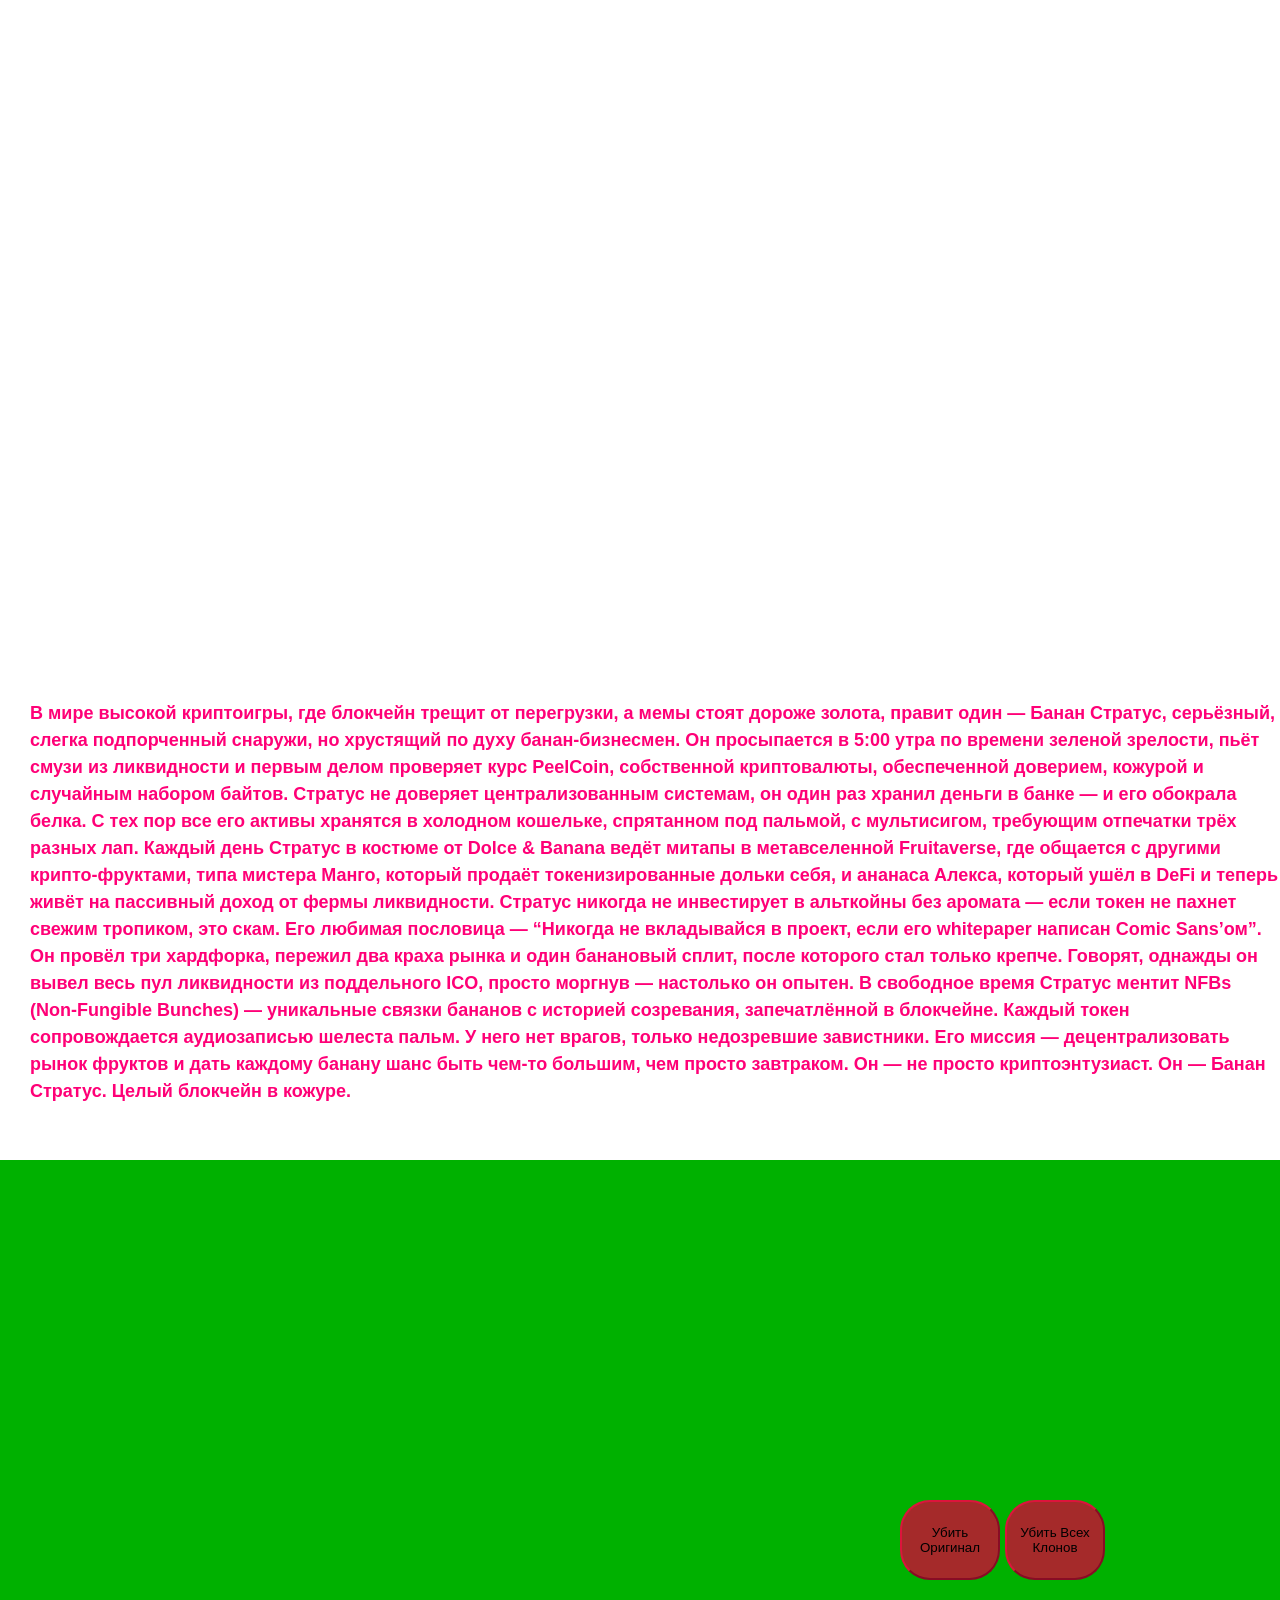
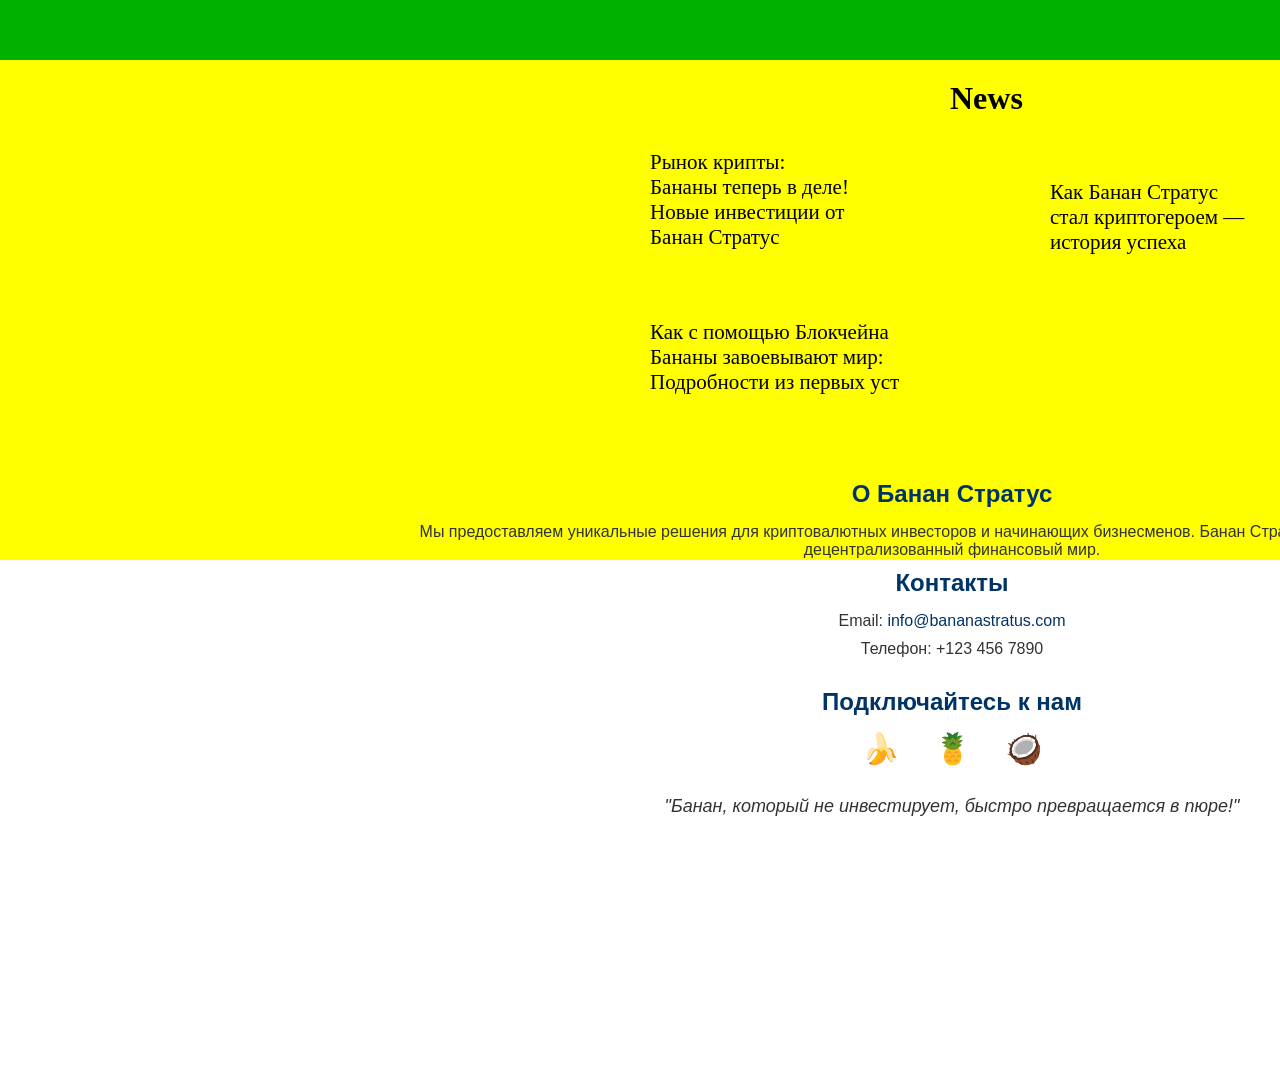
==== index.html @ e66a7694 "Update index.html" ====
<!DOCTYPE html>
<html lang="en">
<head>
    <meta charset="UTF-8">
    <meta name="viewport" content="width=device-width, initial-scale=1.0">
    <link rel="stylesheet" href="style.css">
    <title>Banana</title>
</head>
<body>  
    <header>
        <div class="banana-header"></div>
        <div>
            <img class="ananad" src="/banana/main-img/bananagym.png" alt="">
        </div>
    </header>
    <main>
        <section class="section1">
            <div class="banana-main-section1"></div>
            <h1 class="text-section1">В мире высокой криптоигры, где блокчейн трещит от перегрузки, а мемы стоят дороже золота, правит один — Банан Стратус, серьёзный, слегка подпорченный снаружи, но хрустящий по духу банан-бизнесмен. Он просыпается в 5:00 утра по времени зеленой зрелости, пьёт смузи из ликвидности и первым делом проверяет курс PeelCoin, собственной криптовалюты, обеспеченной доверием, кожурой и случайным набором байтов. Стратус не доверяет централизованным системам, он один раз хранил деньги в банке — и его обокрала белка. С тех пор все его активы хранятся в холодном кошельке, спрятанном под пальмой, с мультисигом, требующим отпечатки трёх разных лап.

Каждый день Стратус в костюме от Dolce & Banana ведёт митапы в метавселенной Fruitaverse, где общается с другими крипто-фруктами, типа мистера Манго, который продаёт токенизированные дольки себя, и ананаса Алекса, который ушёл в DeFi и теперь живёт на пассивный доход от фермы ликвидности. Стратус никогда не инвестирует в альткойны без аромата — если токен не пахнет свежим тропиком, это скам. Его любимая пословица — “Никогда не вкладывайся в проект, если его whitepaper написан Comic Sans’ом”.

Он провёл три хардфорка, пережил два краха рынка и один банановый сплит, после которого стал только крепче. Говорят, однажды он вывел весь пул ликвидности из поддельного ICO, просто моргнув — настолько он опытен. В свободное время Стратус ментит NFBs (Non-Fungible Bunches) — уникальные связки бананов с историей созревания, запечатлённой в блокчейне. Каждый токен сопровождается аудиозаписью шелеста пальм.

У него нет врагов, только недозревшие завистники. Его миссия — децентрализовать рынок фруктов и дать каждому банану шанс быть чем-то большим, чем просто завтраком. Он — не просто криптоэнтузиаст. Он — Банан Стратус. Целый блокчейн в кожуре.</h1>
        </section>
        
        <section class="section2">
            <div class="bgc-green"></div>
            <img class="rotating-image original" src="/banana/main-img/banana.png" alt="">
        </section>
        <section class="section3">
            <div class="bgc-yellow"></div>
            <div class="button-killer">
                 <button class="kill-button">Убить Всех Клонов</button>
                 <button class="kill-button-orig">Убить Оригинал</button>
                 <div class="news">
                    <img class="ad-2" src="/banana/main-img/ad-1.png" alt="">
                    <img class="ad-1" src="/banana/main-img/ad-2.png" alt="">
                    <h1 class="text-news">News</h1>
                    <a class="more-news" href="https://www.gazeta.uz/ru/">More news-></a>
                    <p class="news-tem">Как Банан Стратус<br> стал криптогероем — история успеха</p>
                    <p class="news-tem1">Рынок крипты: <br> Бананы теперь в деле! <br> Новые инвестиции от <br>Банан Стратус</p>
                    <p class="news-tem2">Как с помощью Блокчейна<br> Бананы завоевывают мир: <br> Подробности из первых уст</p>
                    <img class="ingnews" src="/banana/main-img/news1.png" alt="">
                    <img class="imgnews" src="/banana/main-img/news2.png" alt="">
                    <img class="ibgnews" src="/banana/main-img/news3.png" alt="">
                 </div>
            </div>          
        </section>
    </main>
    <footer>
    <div class="banana-bgc-footer"> <!-- Добавляем твой div -->
        <div class="banana-footer">
            <div class="footer-content">
                <!-- Секция о сайте -->
                <div class="about-section">
                    <h2>О Банан Стратус</h2>
                    <p>Мы предоставляем уникальные решения для криптовалютных инвесторов и начинающих бизнесменов. Банан Стратус — это новый взгляд на децентрализованный финансовый мир.</p>
                </div>

                <!-- Секция с контактами -->
                <div class="contact-section">
                    <h2>Контакты</h2>
                    <p>Email: <a href="mailto:info@bananastratus.com">info@bananastratus.com</a></p>
                    <p>Телефон: +123 456 7890</p>
                </div>

                <!-- Секция социальных сетей с эмодзи -->
                <div class="social-section">
                    <h2>Подключайтесь к нам</h2>
                    <div class="social-icons">
                        <span class="social-icon">🍌</span>
                        <span class="social-icon">🍍</span>
                        <span class="social-icon">🥥</span>
                    </div>
                </div>

                <!-- Секция цитаты -->
                <div class="quote-section">
                    <p class="footer-quote">"Банан, который не инвестирует, быстро превращается в пюре!"</p>
                </div>
            </div>
        </div>
    </div>
</footer>


    <script src="script.js"></script>
</body>
</html>
---- style.css ----
* {
  margin: 0;
  padding: 0;
  box-sizing: border-box;
}

body, html {
  margin: 0;
  padding: 0;
}
  /*header*/
.banana-header {
    background-image: url(/banana/main-img/banana-header.png);
    background-size: cover;
    background-repeat: no-repeat;
    background-position: center;
    width: 1920px;
    margin-top: -70px;
    height: 800px;
    margin-left: -8px;
}
.ananad {
    position: absolute;
    top: 160px;
    z-index: 2;
}
    /*main*/

        /*section1*/
.banana-main-section1 {
    background-image: url(/banana/main-img/banana-main.avif);
    background-size: cover;
    background-repeat: no-repeat;
    background-position: center;
    width: 1920px;
    margin-top: -70px;
    height: 500px;
    margin-left: -8px;
}
.text-section1 {
    position: absolute;
    z-index: 2;
    top: 700px;
    left: 30px;
    color: #ff0077;
    font-family: 'Roboto', sans-serif;
    font-size: 18px; 
    line-height: 1.5;
}

        /*section2*/
.bgc-green {
    background-color: rgb(0, 177, 0);
    width: 100%;
    height: 500px;
}
.rotating-image.clone {
  animation: spin 20s linear infinite, moveRandom 30s ease-in-out infinite;
  opacity: 1;
  z-index: 10;
}

/* Новая хаотичная анимация */
@keyframes moveRandom {
  0%   { top: 5%; left: 5%; }
  25%  { top: 50%; left: 90%; }
  50%  { top: 70%; left: 10%; }
  75%  { top: 30%; left: 80%; }
  100% { top: 5%; left: 5%; }
}

.section2 {
  position: relative;
  height: 500px;
  overflow: hidden;
}

.rotating-image {
  position: absolute;
  width: 200px;
  height: auto;
  opacity: 0;
}


.rotating-image.active {
  animation: spin 20s linear infinite, moveAround 30s ease-in-out infinite;
  opacity: 1;
  z-index: 10;
}

@keyframes spin {
  from { transform: rotate(0deg); }
  to   { transform: rotate(360deg); }
}

@keyframes moveAround {
  0%   { top: 10%; left: 10%; }
  20%  { top: 30%; left: 70%; }
  40%  { top: 60%; left: 20%; }
  60%  { top: 40%; left: 80%; }
  80%  { top: 70%; left: 30%; }
  100% { top: 10%; left: 10%; }
}


        /*section3*/
.bgc-yellow {
    background-color: yellow;
    width: 100%;
    height: 500px;
}
.text-news {
    position: absolute;
    font-family: Georgia, 'Times New Roman', Times, serif;
    font-size: xx-large;
    color: #000000;
    top: 1680px;
    left: 950px;
    z-index: 2;
}
.news-tem {
    position: absolute;
    font-size: 21px;
    font-family: Georgia, 'Times New Roman', Times, serif;
    top: 1780px;
    left: 1050px;
    z-index: 2;
}
.news-tem1 {
    position: absolute;
    font-size: 21px;
    font-family: Georgia, 'Times New Roman', Times, serif;
    top: 1750px;
    left: 650px;
    z-index: 2;
}
.ad-1 {
    position: absolute;
    width: 250px;
    height: auto;
    z-index: 2;
    top: 1680px;
    left: 100px;
}
.ad-2 {
    position: absolute;
    width: 200px;
    height: auto;
    z-index: 2;
    top: 1800px;
    left: 1500px;
}
.more-news {
    position: absolute;
    font-family: Georgia, 'Times New Roman', Times, serif;
    font-size: xx-large;
    color: #000000;
    top: 1680px;
    left: 1450px;
    z-index: 2;
}
.news-tem2 {
    position: absolute;
    font-size: 21px;
    font-family: Georgia, 'Times New Roman', Times, serif;
    top: 1920px;
    left: 650px;
    z-index: 2;
}
.imgnews {
    position: absolute;
    width: 100px;
    height: auto;
    z-index: 2;
    top: 1730px;
    left: 950px;
}
.ingnews {
    position: absolute;
    width: 100px;
    height: auto;
    z-index: 2;
    top: 1730px;
    left: 550px;
}
.ibgnews {
    position: absolute;
    width: 100px;
    height: auto;
    z-index: 2;
    top: 1899px;
    left: 550px;
}

.kill-button {
    position: absolute;
    left: 1005px;
    top: 1500px;
    background-color: brown;
    width: 100px;
    height: 80px;
    border-radius: 30px;
    border-color: crimson;
    z-index: 2;
}
.kill-button-orig {
    position: absolute;
    left: 900px;
    top: 1500px;
    background-color: brown;
    width: 100px;
    height: 80px;
    border-radius: 30px;
    border-color: crimson;
    z-index: 2;
}
    /*footer*/

.banana-bgc-footer {
    background-image: url(/banana/main-img/banana-footer.jpg);
    background-size: cover;
    background-repeat: no-repeat;
    background-position: center;
    width: 1920px;
    margin-top: -80px;
    height: 520px;
    margin-left: -8px;
}
.banana-footer {
    color: #000000; 
    font-family: 'Roboto', sans-serif;
}

/* Контент футера */
.footer-content {
    max-width: 1200px;
    margin: 0 auto;
    text-align: center;
}

/* Секции футера */
footer h2 {
    font-size: 24px;
    color: #003366; 
    margin-bottom: 15px;
}

footer p {
    font-size: 16px;
    color: #333333; 
    margin-bottom: 10px;
}

/* Контактная секция */
.contact-section a {
    color: #003366;
    text-decoration: none;
}

.contact-section a:hover {
    text-decoration: underline;
}

/* Социальные иконки */
.social-section {
    margin: 30px 0;
}

.social-icons {
    margin-top: 15px;
}

.social-icon {
    font-size: 30px;
    margin: 0 15px;
    cursor: pointer;
    transition: transform 0.3s ease;
}

.social-icon:hover {
    transform: scale(1.2); 
}

/* Цитата */
.footer-quote {
    font-style: italic;
    color: #333333;
    margin-top: 15px;
    font-size: 18px;
}

/* Мобильная версия */
@media (max-width: 600px) {
    footer {
        padding: 20px 10px;
    }

    footer h2 {
        font-size: 20px;
    }

    footer p, .footer-quote {
        font-size: 14px;
    }

    .social-icon {
        font-size: 25px;
    }
}
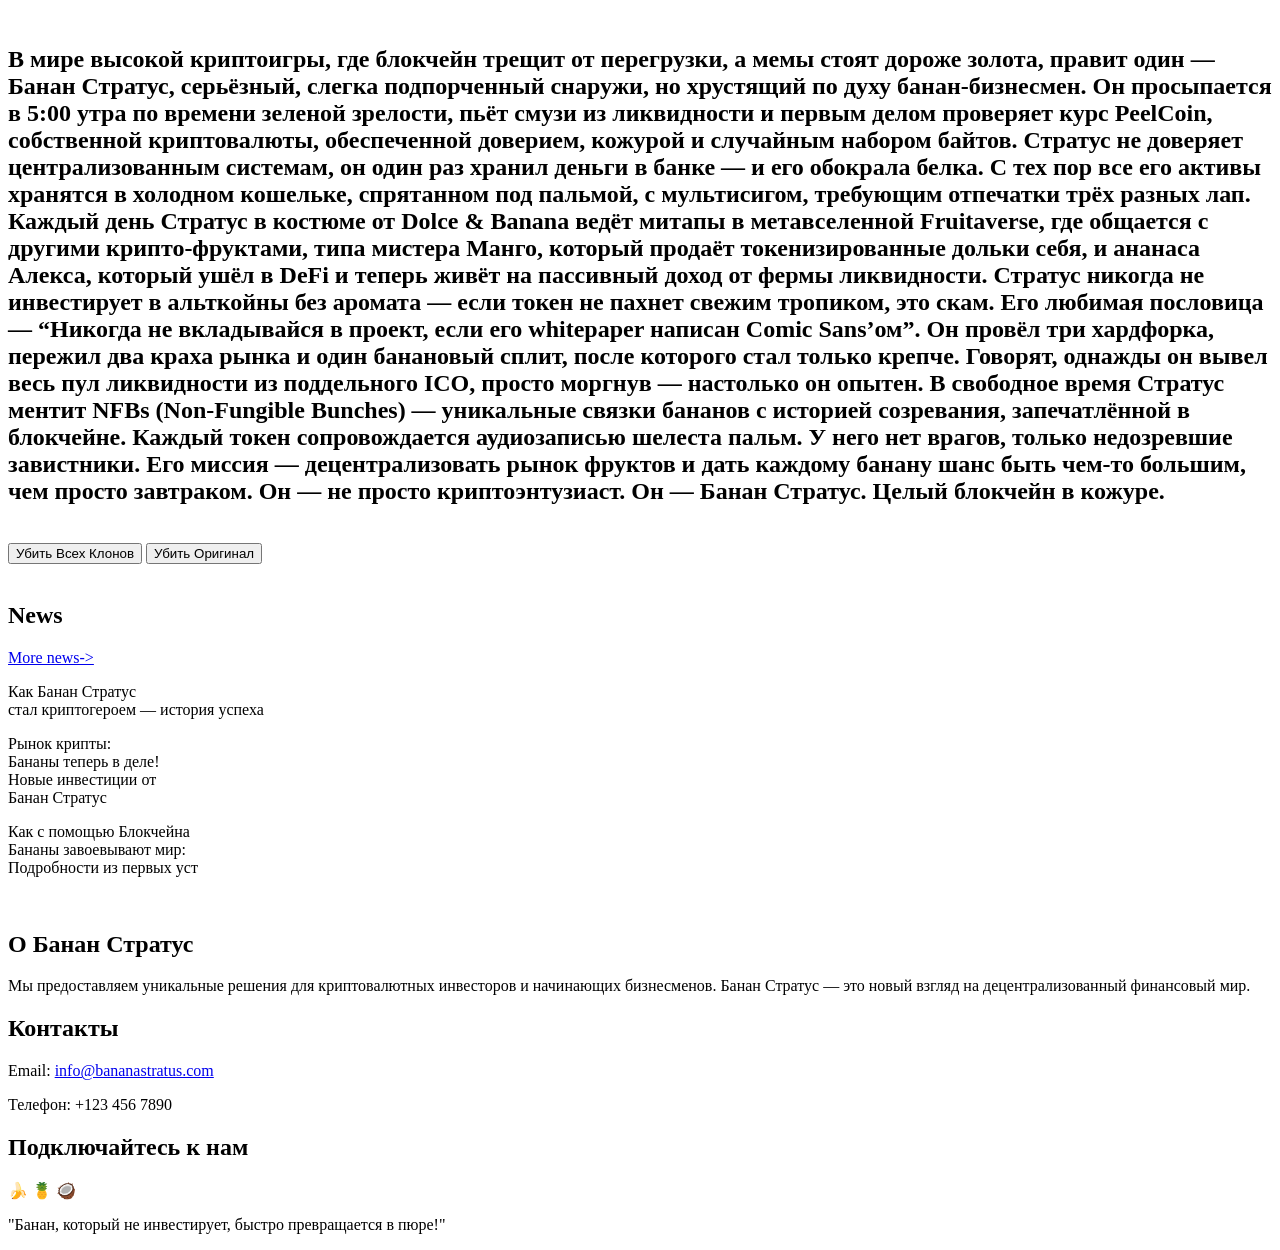
==== commit 72691fce: "Update index.html" ====
--- a/index.html
+++ b/index.html
@@ -3,7 +3,7 @@
 <head>
     <meta charset="UTF-8">
     <meta name="viewport" content="width=device-width, initial-scale=1.0">
-    <link rel="stylesheet" href="style.css">
+    <link rel="stylesheet" href="bananaPENSIONER.github.io/style.css">
     <title>Banana</title>
 </head>
 <body>  
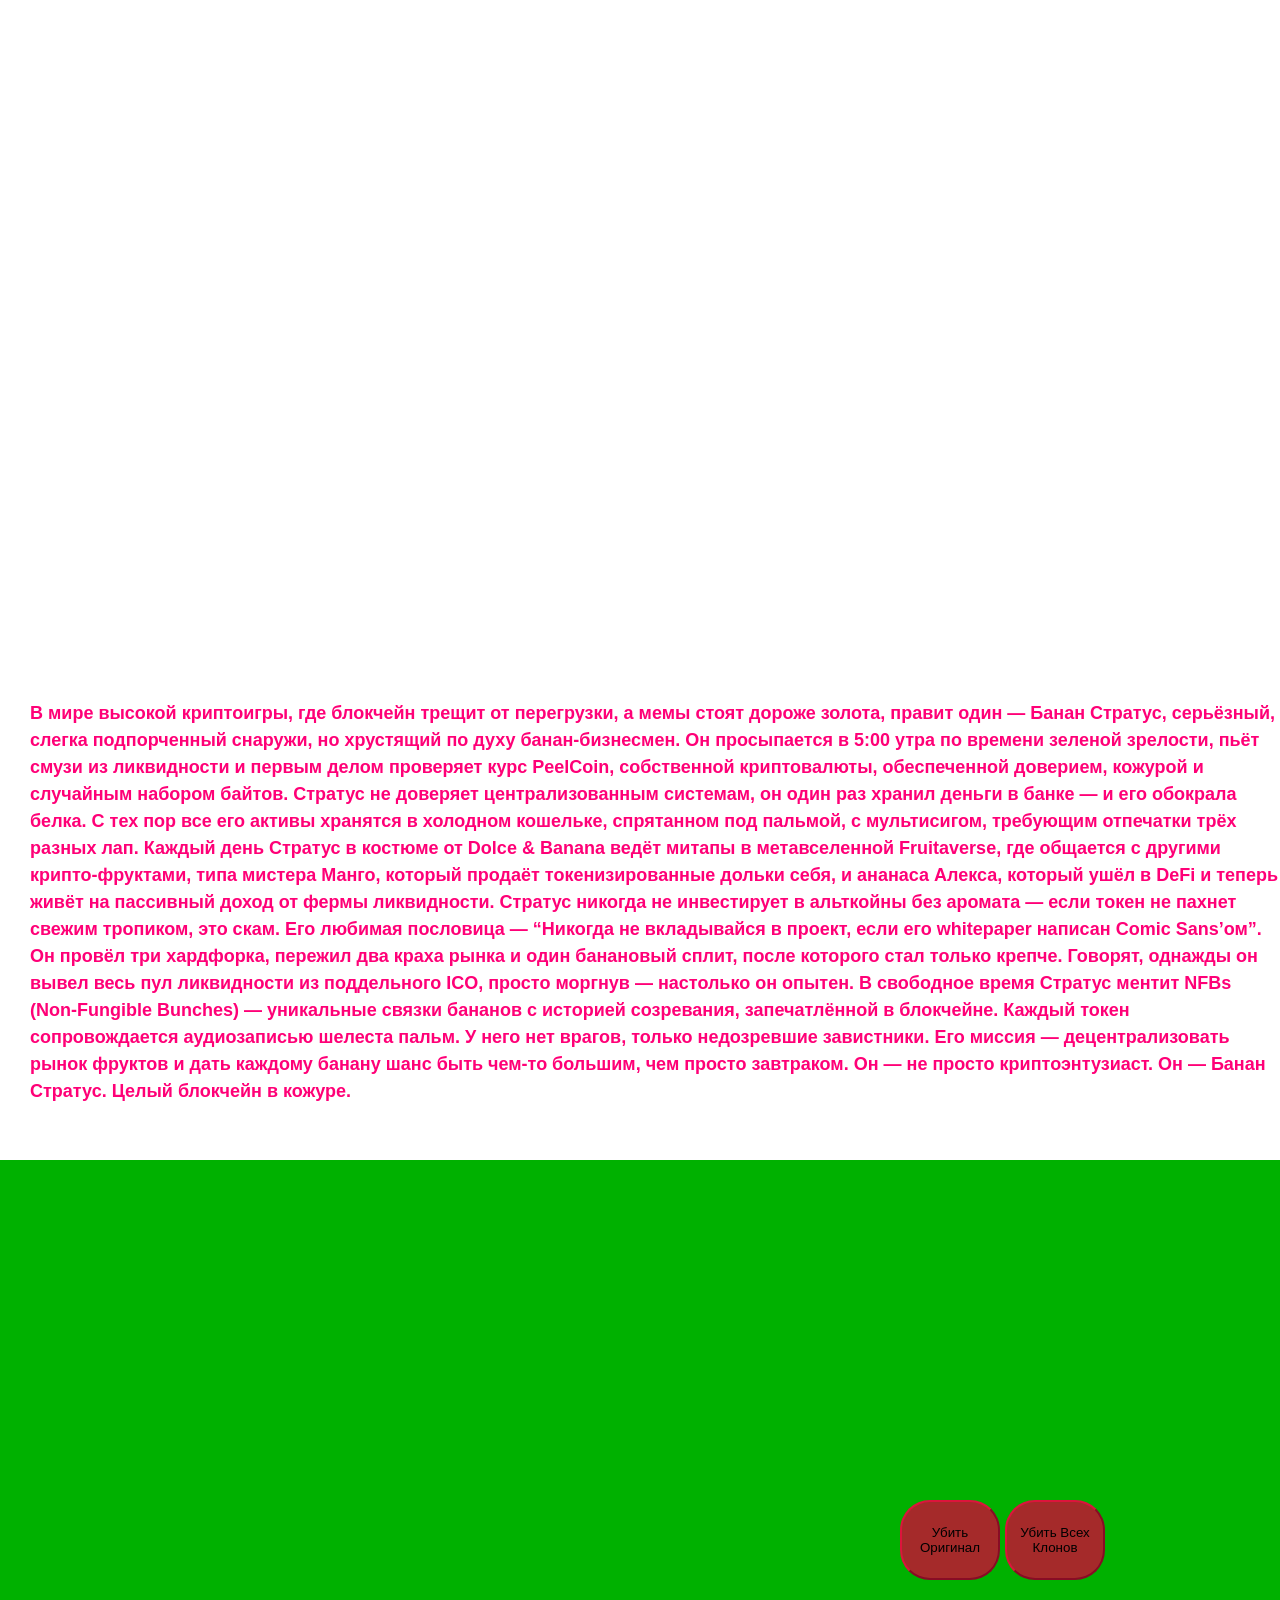
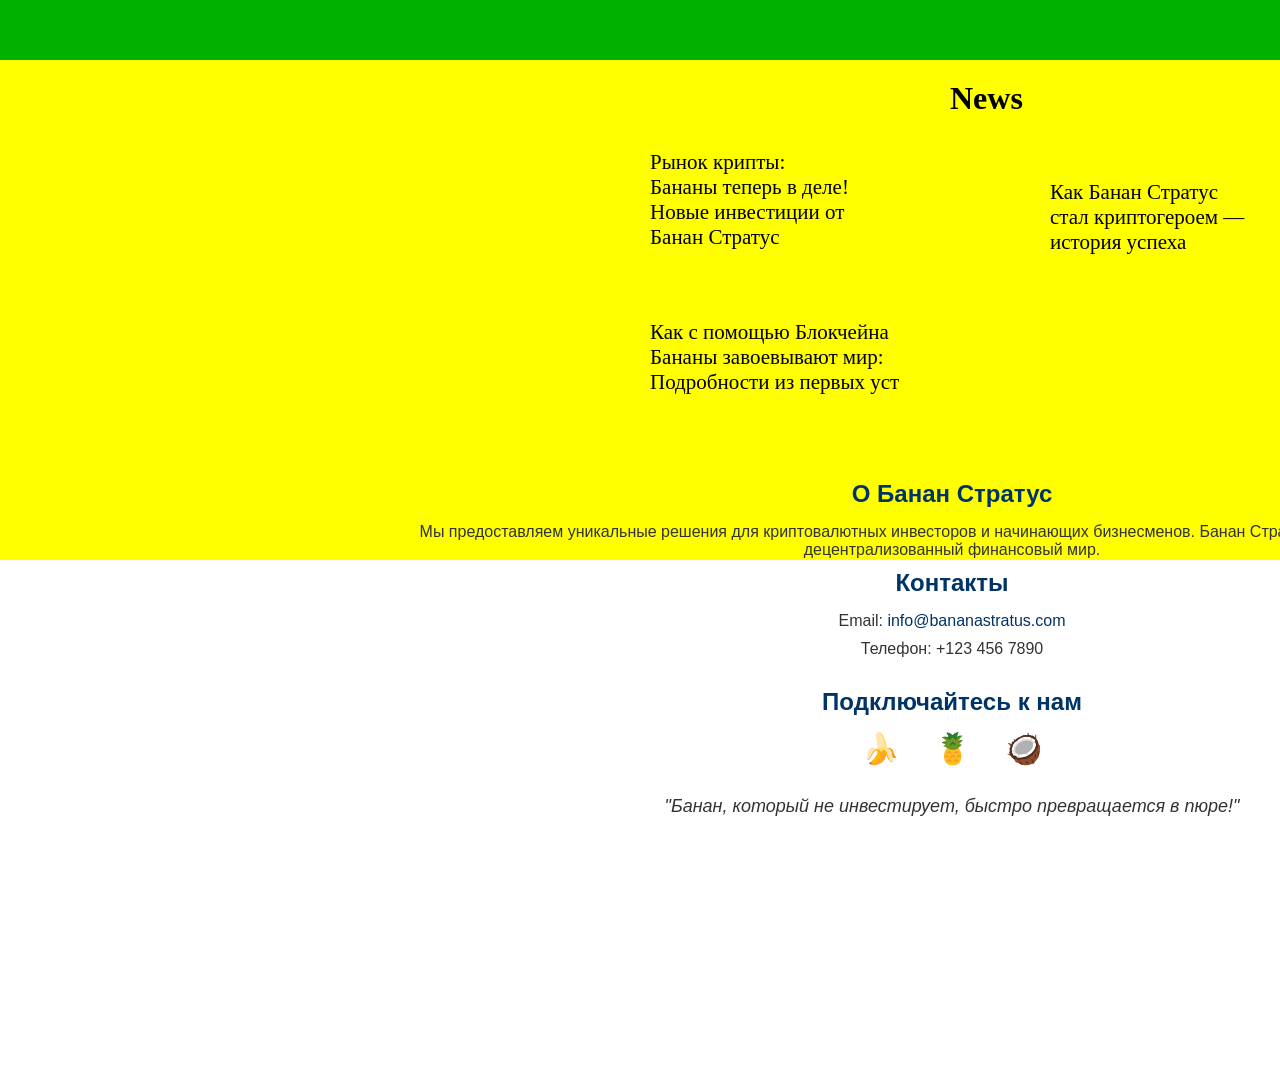
==== commit 2db7933d: "Update index.html" ====
--- a/index.html
+++ b/index.html
@@ -3,7 +3,7 @@
 <head>
     <meta charset="UTF-8">
     <meta name="viewport" content="width=device-width, initial-scale=1.0">
-    <link rel="stylesheet" href="bananaPENSIONER.github.io/style.css">
+    <link rel="stylesheet" href="./style.css">
     <title>Banana</title>
 </head>
 <body>  
--- a/style.css
+++ b/style.css
@@ -0,0 +1,310 @@
+  * {
+  margin: 0;
+  padding: 0;
+  box-sizing: border-box;
+}
+
+body, html {
+  margin: 0;
+  padding: 0;
+}
+  /*header*/
+.banana-header {
+    background-image: url(/banana/main-img/banana-header.png);
+    background-size: cover;
+    background-repeat: no-repeat;
+    background-position: center;
+    width: 1920px;
+    margin-top: -70px;
+    height: 800px;
+    margin-left: -8px;
+}
+.ananad {
+    position: absolute;
+    top: 160px;
+    z-index: 2;
+}
+    /*main*/
+
+        /*section1*/
+.banana-main-section1 {
+    background-image: url(/banana/main-img/banana-main.avif);
+    background-size: cover;
+    background-repeat: no-repeat;
+    background-position: center;
+    width: 1920px;
+    margin-top: -70px;
+    height: 500px;
+    margin-left: -8px;
+}
+.text-section1 {
+    position: absolute;
+    z-index: 2;
+    top: 700px;
+    left: 30px;
+    color: #ff0077;
+    font-family: 'Roboto', sans-serif;
+    font-size: 18px; 
+    line-height: 1.5;
+}
+
+        /*section2*/
+.bgc-green {
+    background-color: rgb(0, 177, 0);
+    width: 100%;
+    height: 500px;
+}
+.rotating-image.clone {
+  animation: spin 20s linear infinite, moveRandom 30s ease-in-out infinite;
+  opacity: 1;
+  z-index: 10;
+}
+
+/* Новая хаотичная анимация */
+@keyframes moveRandom {
+  0%   { top: 5%; left: 5%; }
+  25%  { top: 50%; left: 90%; }
+  50%  { top: 70%; left: 10%; }
+  75%  { top: 30%; left: 80%; }
+  100% { top: 5%; left: 5%; }
+}
+
+.section2 {
+  position: relative;
+  height: 500px;
+  overflow: hidden;
+}
+
+.rotating-image {
+  position: absolute;
+  width: 200px;
+  height: auto;
+  opacity: 0;
+}
+
+
+.rotating-image.active {
+  animation: spin 20s linear infinite, moveAround 30s ease-in-out infinite;
+  opacity: 1;
+  z-index: 10;
+}
+
+@keyframes spin {
+  from { transform: rotate(0deg); }
+  to   { transform: rotate(360deg); }
+}
+
+@keyframes moveAround {
+  0%   { top: 10%; left: 10%; }
+  20%  { top: 30%; left: 70%; }
+  40%  { top: 60%; left: 20%; }
+  60%  { top: 40%; left: 80%; }
+  80%  { top: 70%; left: 30%; }
+  100% { top: 10%; left: 10%; }
+}
+
+
+        /*section3*/
+.bgc-yellow {
+    background-color: yellow;
+    width: 100%;
+    height: 500px;
+}
+.text-news {
+    position: absolute;
+    font-family: Georgia, 'Times New Roman', Times, serif;
+    font-size: xx-large;
+    color: #000000;
+    top: 1680px;
+    left: 950px;
+    z-index: 2;
+}
+.news-tem {
+    position: absolute;
+    font-size: 21px;
+    font-family: Georgia, 'Times New Roman', Times, serif;
+    top: 1780px;
+    left: 1050px;
+    z-index: 2;
+}
+.news-tem1 {
+    position: absolute;
+    font-size: 21px;
+    font-family: Georgia, 'Times New Roman', Times, serif;
+    top: 1750px;
+    left: 650px;
+    z-index: 2;
+}
+.ad-1 {
+    position: absolute;
+    width: 250px;
+    height: auto;
+    z-index: 2;
+    top: 1680px;
+    left: 100px;
+}
+.ad-2 {
+    position: absolute;
+    width: 200px;
+    height: auto;
+    z-index: 2;
+    top: 1800px;
+    left: 1500px;
+}
+.more-news {
+    position: absolute;
+    font-family: Georgia, 'Times New Roman', Times, serif;
+    font-size: xx-large;
+    color: #000000;
+    top: 1680px;
+    left: 1450px;
+    z-index: 2;
+}
+.news-tem2 {
+    position: absolute;
+    font-size: 21px;
+    font-family: Georgia, 'Times New Roman', Times, serif;
+    top: 1920px;
+    left: 650px;
+    z-index: 2;
+}
+.imgnews {
+    position: absolute;
+    width: 100px;
+    height: auto;
+    z-index: 2;
+    top: 1730px;
+    left: 950px;
+}
+.ingnews {
+    position: absolute;
+    width: 100px;
+    height: auto;
+    z-index: 2;
+    top: 1730px;
+    left: 550px;
+}
+.ibgnews {
+    position: absolute;
+    width: 100px;
+    height: auto;
+    z-index: 2;
+    top: 1899px;
+    left: 550px;
+}
+
+.kill-button {
+    position: absolute;
+    left: 1005px;
+    top: 1500px;
+    background-color: brown;
+    width: 100px;
+    height: 80px;
+    border-radius: 30px;
+    border-color: crimson;
+    z-index: 2;
+}
+.kill-button-orig {
+    position: absolute;
+    left: 900px;
+    top: 1500px;
+    background-color: brown;
+    width: 100px;
+    height: 80px;
+    border-radius: 30px;
+    border-color: crimson;
+    z-index: 2;
+}
+    /*footer*/
+
+.banana-bgc-footer {
+    background-image: url(/banana/main-img/banana-footer.jpg);
+    background-size: cover;
+    background-repeat: no-repeat;
+    background-position: center;
+    width: 1920px;
+    margin-top: -80px;
+    height: 520px;
+    margin-left: -8px;
+}
+.banana-footer {
+    color: #000000; 
+    font-family: 'Roboto', sans-serif;
+}
+
+/* Контент футера */
+.footer-content {
+    max-width: 1200px;
+    margin: 0 auto;
+    text-align: center;
+}
+
+/* Секции футера */
+footer h2 {
+    font-size: 24px;
+    color: #003366; 
+    margin-bottom: 15px;
+}
+
+footer p {
+    font-size: 16px;
+    color: #333333; 
+    margin-bottom: 10px;
+}
+
+/* Контактная секция */
+.contact-section a {
+    color: #003366;
+    text-decoration: none;
+}
+
+.contact-section a:hover {
+    text-decoration: underline;
+}
+
+/* Социальные иконки */
+.social-section {
+    margin: 30px 0;
+}
+
+.social-icons {
+    margin-top: 15px;
+}
+
+.social-icon {
+    font-size: 30px;
+    margin: 0 15px;
+    cursor: pointer;
+    transition: transform 0.3s ease;
+}
+
+.social-icon:hover {
+    transform: scale(1.2); 
+}
+
+/* Цитата */
+.footer-quote {
+    font-style: italic;
+    color: #333333;
+    margin-top: 15px;
+    font-size: 18px;
+}
+
+/* Мобильная версия */
+@media (max-width: 600px) {
+    footer {
+        padding: 20px 10px;
+    }
+
+    footer h2 {
+        font-size: 20px;
+    }
+
+    footer p, .footer-quote {
+        font-size: 14px;
+    }
+
+    .social-icon {
+        font-size: 25px;
+    }
+}
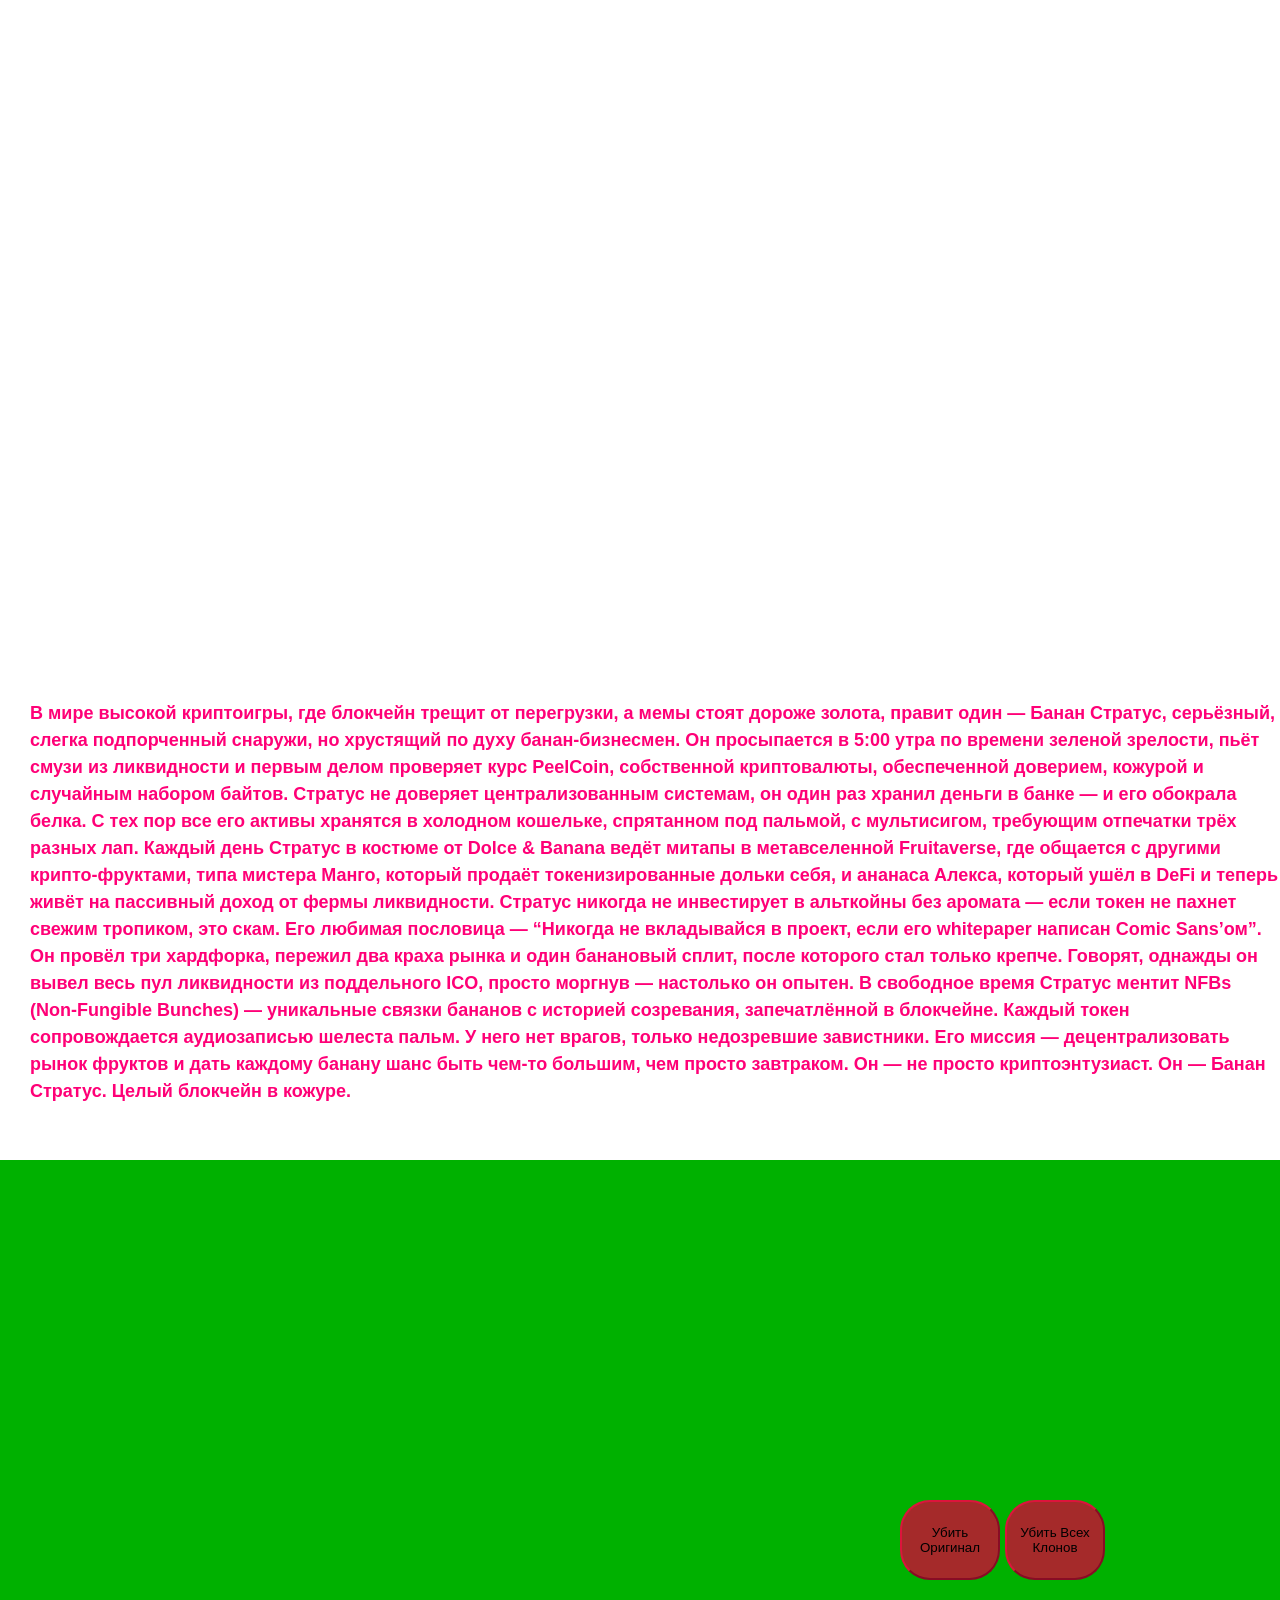
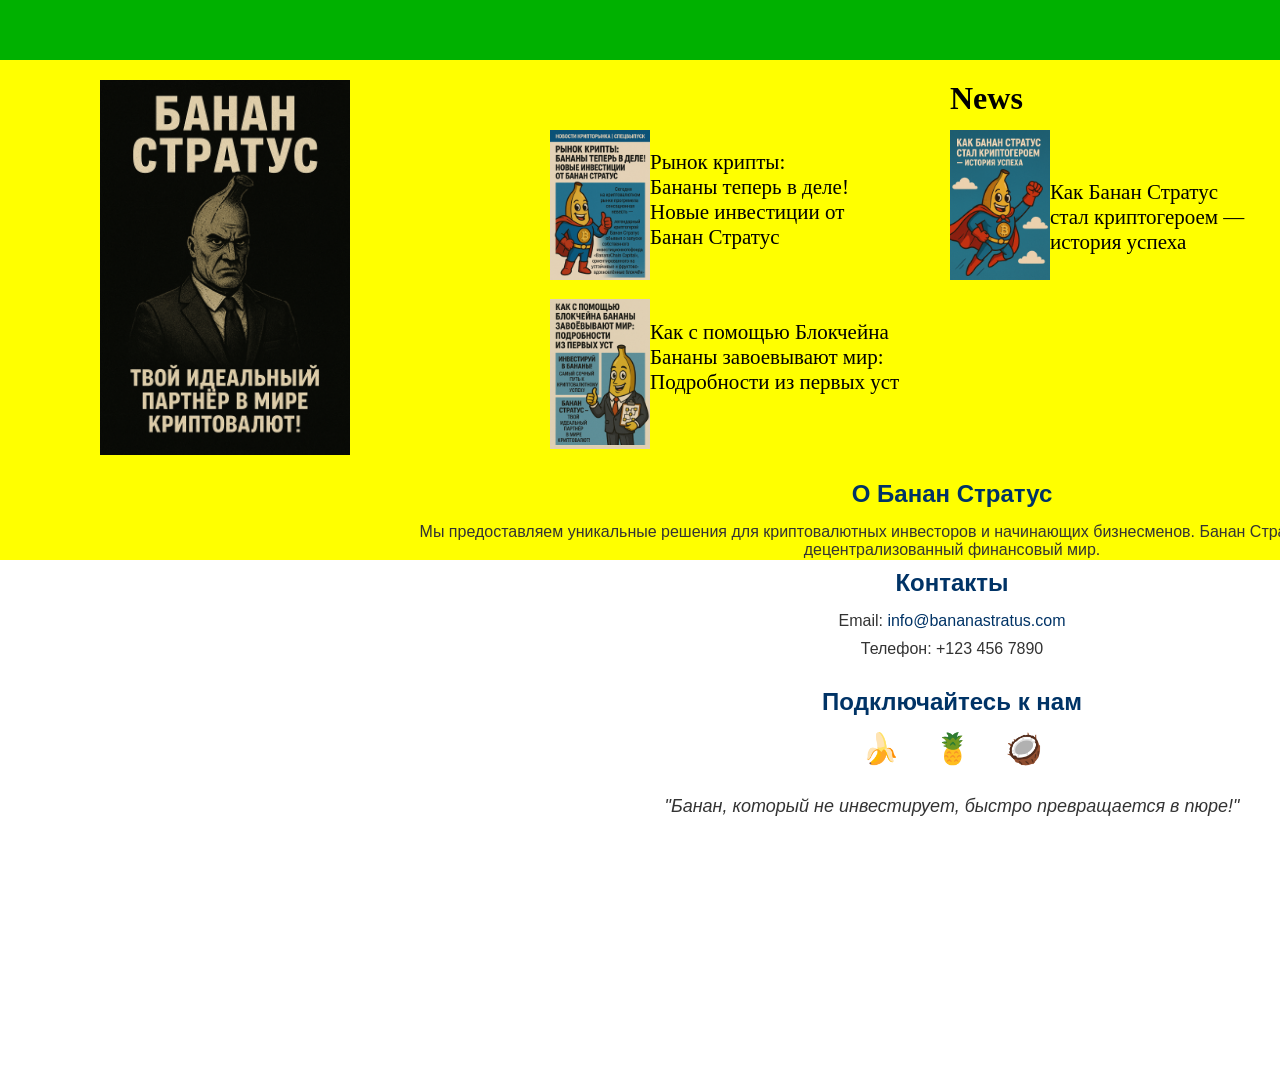
==== commit 28799f10: "Update index.html" ====
--- a/index.html
+++ b/index.html
@@ -27,7 +27,7 @@
         
         <section class="section2">
             <div class="bgc-green"></div>
-            <img class="rotating-image original" src="/banana/main-img/banana.png" alt="">
+            <img class="rotating-image original" src="/main-img/banana.png" alt="">
         </section>
         <section class="section3">
             <div class="bgc-yellow"></div>
@@ -35,16 +35,16 @@
                  <button class="kill-button">Убить Всех Клонов</button>
                  <button class="kill-button-orig">Убить Оригинал</button>
                  <div class="news">
-                    <img class="ad-2" src="/banana/main-img/ad-1.png" alt="">
-                    <img class="ad-1" src="/banana/main-img/ad-2.png" alt="">
+                    <img class="ad-2" src="/main-img/ad-1.png" alt="">
+                    <img class="ad-1" src="/main-img/ad-2.png" alt="">
                     <h1 class="text-news">News</h1>
                     <a class="more-news" href="https://www.gazeta.uz/ru/">More news-></a>
                     <p class="news-tem">Как Банан Стратус<br> стал криптогероем — история успеха</p>
                     <p class="news-tem1">Рынок крипты: <br> Бананы теперь в деле! <br> Новые инвестиции от <br>Банан Стратус</p>
                     <p class="news-tem2">Как с помощью Блокчейна<br> Бананы завоевывают мир: <br> Подробности из первых уст</p>
-                    <img class="ingnews" src="/banana/main-img/news1.png" alt="">
-                    <img class="imgnews" src="/banana/main-img/news2.png" alt="">
-                    <img class="ibgnews" src="/banana/main-img/news3.png" alt="">
+                    <img class="ingnews" src="/main-img/news1.png" alt="">
+                    <img class="imgnews" src="/main-img/news2.png" alt="">
+                    <img class="ibgnews" src="/main-img/news3.png" alt="">
                  </div>
             </div>          
         </section>
@@ -86,6 +86,6 @@
 </footer>
 
 
-    <script src="script.js"></script>
+    <script src="./script.js"></script>
 </body>
 </html>
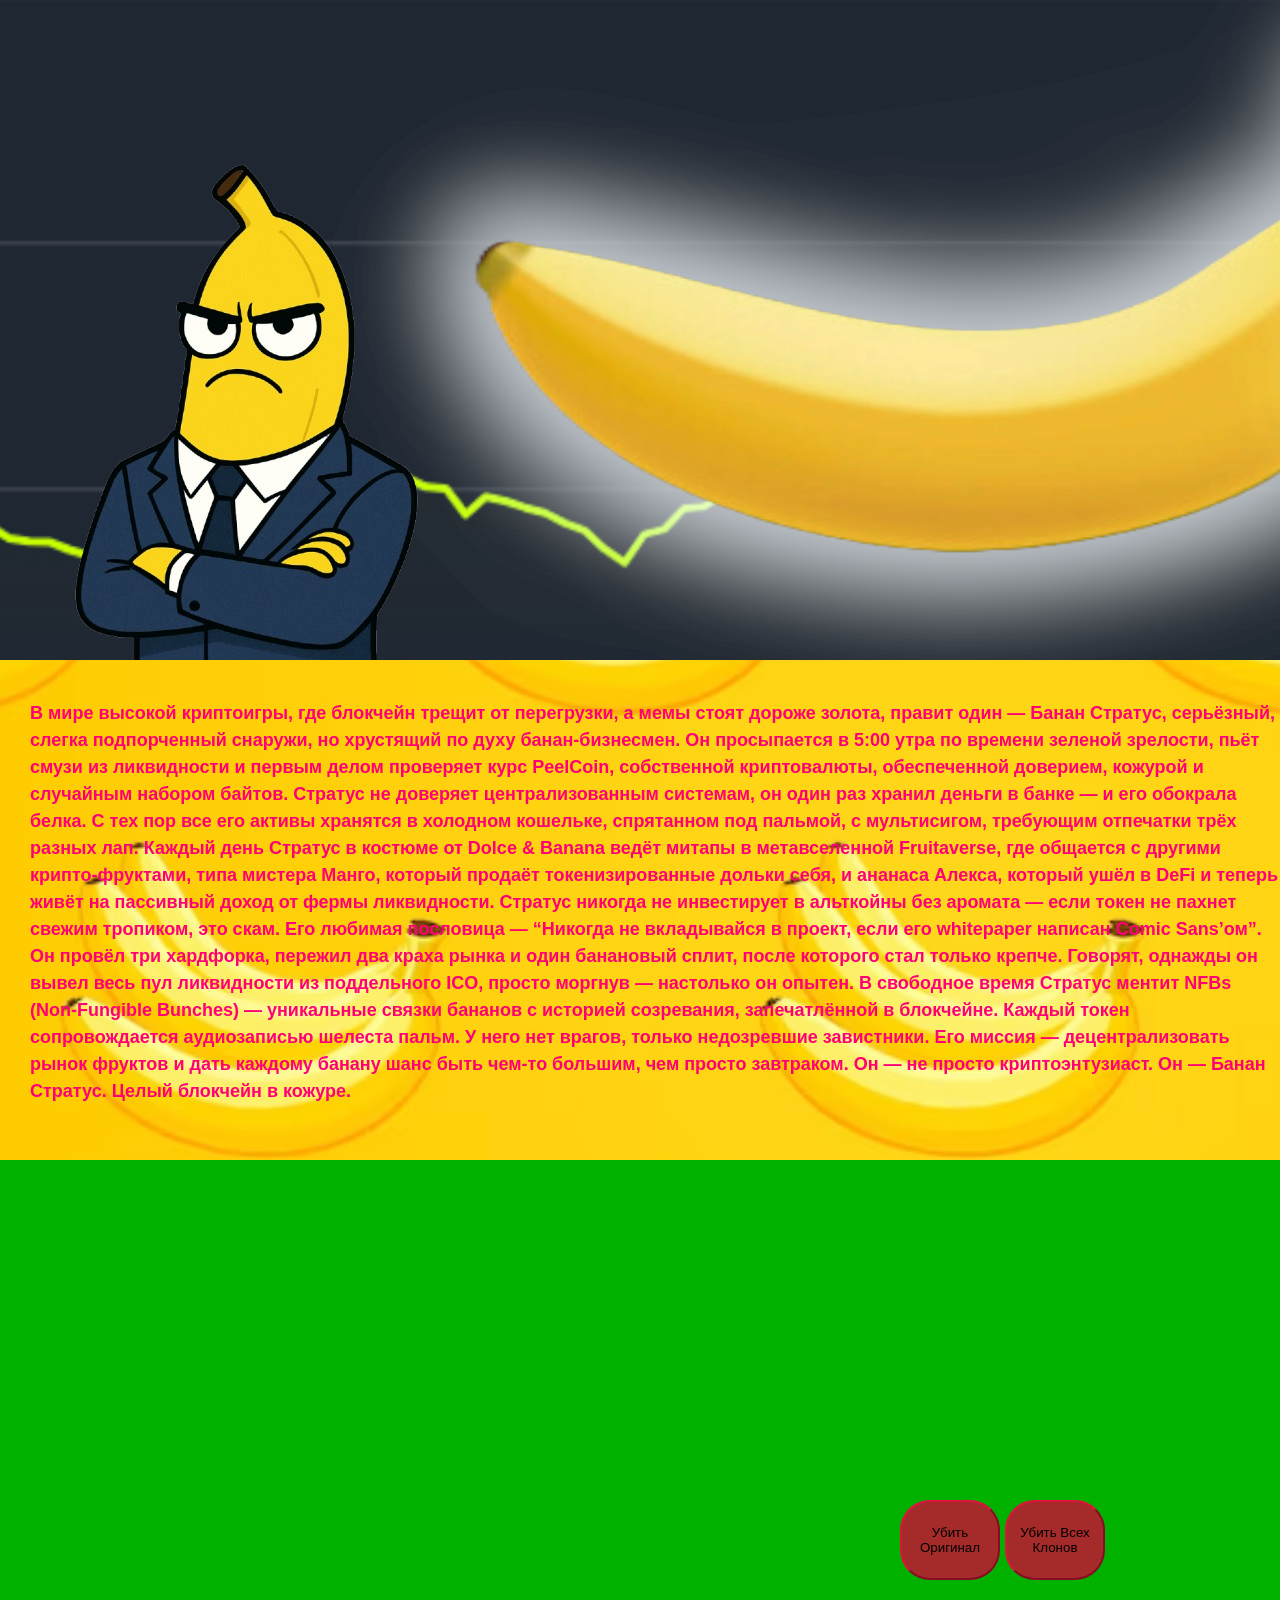
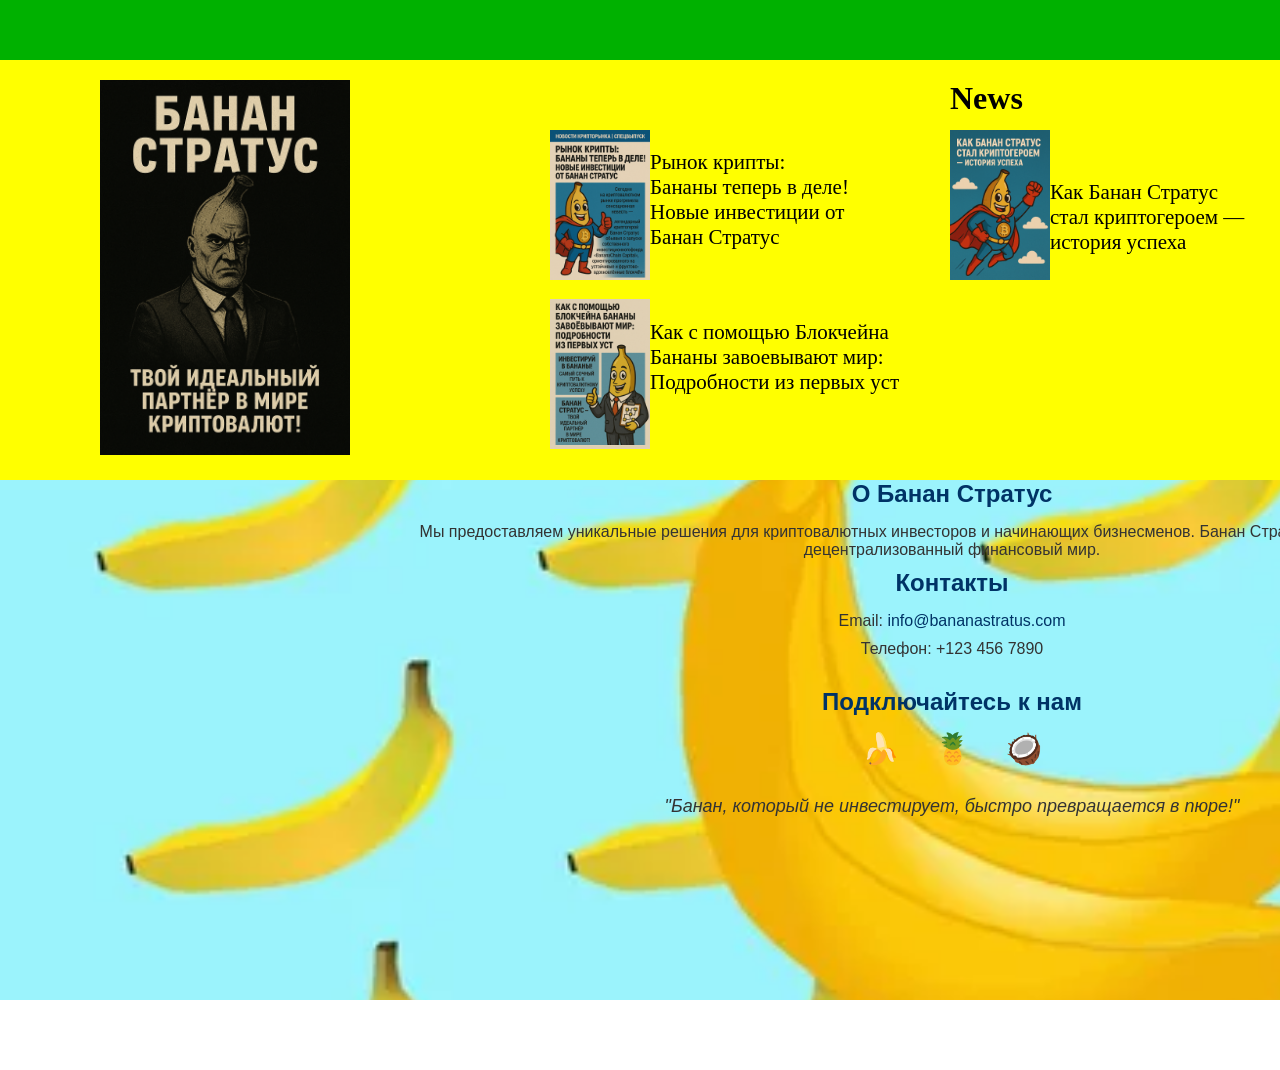
==== commit 0cc38b21: "Update index.html" ====
--- a/index.html
+++ b/index.html
@@ -10,7 +10,7 @@
     <header>
         <div class="banana-header"></div>
         <div>
-            <img class="ananad" src="/banana/main-img/bananagym.png" alt="">
+            <img class="ananad" src="/main-img/bananagym.png" alt="">
         </div>
     </header>
     <main>
--- a/style.css
+++ b/style.css
@@ -10,7 +10,7 @@
 }
   /*header*/
 .banana-header {
-    background-image: url(/banana/main-img/banana-header.png);
+    background-image: url(/main-img/banana-header.png);
     background-size: cover;
     background-repeat: no-repeat;
     background-position: center;
@@ -28,7 +28,7 @@
 
         /*section1*/
 .banana-main-section1 {
-    background-image: url(/banana/main-img/banana-main.avif);
+    background-image: url(/main-img/banana-main.avif);
     background-size: cover;
     background-repeat: no-repeat;
     background-position: center;
@@ -218,7 +218,7 @@
     /*footer*/
 
 .banana-bgc-footer {
-    background-image: url(/banana/main-img/banana-footer.jpg);
+    background-image: url(/main-img/banana-footer.jpg);
     background-size: cover;
     background-repeat: no-repeat;
     background-position: center;
